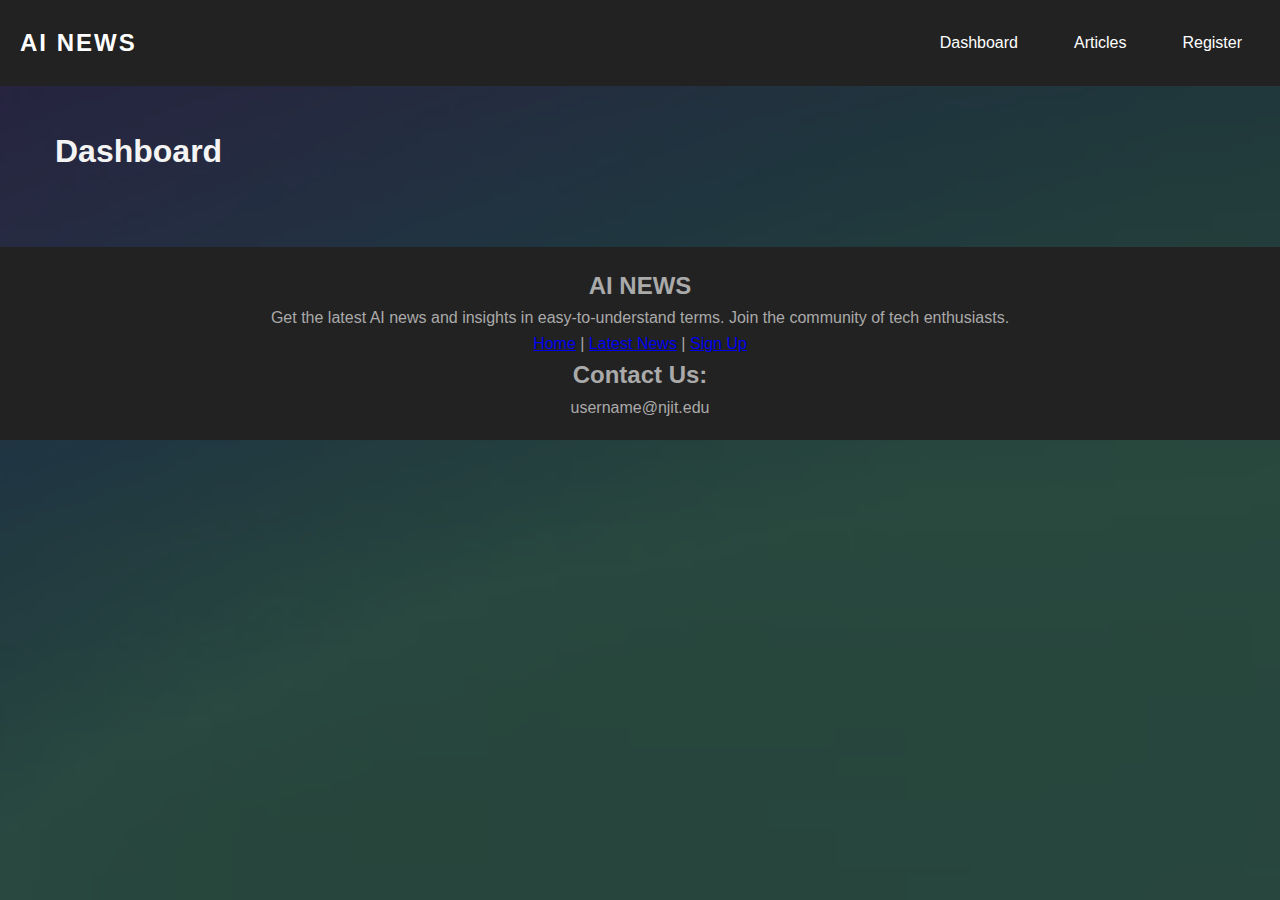
==== public_html/index.html @ 81408f8d "test api list articles" ====
<!DOCTYPE html>
<html lang="en">

<head>
    <meta charset="UTF-8">
    <meta name="viewport" content="width=device-width, initial-scale=1.0">
    <title>AI News</title>
    <link rel="stylesheet" href="styles/style.css">
</head>

<body>
    <header class="header">
        <div class="logo">AI NEWS</div>
        <nav class="nav">
            <a href="#">Dashboard</a>
            <a href="./articles.html">Articles</a>
            <a href="#">Register</a>
        </nav>
    </header>

    <main class="main-content">
        <div class="container">
            <div class="search-bar">
                <h2>Dashboard</h2>
            </div>
        </div>
    </main>

    <footer class="footer">
        <div class="footer-content">
            <div>
                <h3>AI NEWS </h3>
                <p>Get the latest AI news and insights in easy-to-understand terms. Join the community of tech
                    enthusiasts.</p>
            </div>
            <nav>
                <a href="#">Home</a> | <a href="articles.html">Latest News</a> | <a href="reg.html">Sign Up</a>
            </nav>
            <div>
                <h3>Contact Us:</h3>
                <p>username@njit.edu</p>
            </div>
        </div>
    </footer>
</body>

</html>
---- public_html/styles/style.css ----
/* General Reset */
* {
    margin: 0;
    padding: 0;
    box-sizing: border-box;
}

body {
    font-family: Arial, sans-serif;
    background-image: url(../media/BG.webp);
    background-repeat: no-repeat;
    background-size:cover;
    color: #f4f4f4;
    line-height: 1.6;
}

/* Layout Grid Setup */
.container {
    max-width: 1200px;
    margin: 0 auto; /* Center container */
    padding: 0 15px; /* Padding for edges */
}

/* Header */
.header {
    display: flex;
    justify-content: space-between;
    align-items: center;
    padding: 20px 0;
    background-color: #222;
    color: #fff;
}

.logo {
    font-size: 1.5em;
    font-weight: bold;
    letter-spacing: 2px;
    padding-left: 20px; 
}

.nav {
    display: flex;
    gap: 20px;
    padding: 0 20px;
}

.nav a {
    text-decoration: none;
    color: #fff;
    padding: 8px 16px;
    border: 2px solid transparent;
    border-radius: 20px; /* Rounded edges for links */
    transition: all 0.3s ease-in-out;
}

.nav a:hover {
    border: 2px solid #fff;
    background-color: #333;
}

/* Main Content */
.main-content {
    padding: 40px 0;
}

.search-bar {
    display: flex;
    justify-content: space-between;
    align-items: center;
    margin-bottom: 30px;
}

.search-bar h2 {
    font-size: 2em;
    font-weight: bold;
}

.search-bar input {
    flex: 1;
    max-width: 300px;
    padding: 10px;
    font-size: 1em;
    border: 2px solid #ccc;
    border-radius: 20px;
    outline: none;
    transition: border-color 0.3s ease-in-out;
}

.search-bar input:focus {
    border-color: #007BFF;
}

/* Article Grid */
.article-grid {
    display: grid;
    grid-template-columns: repeat(3, 1fr); /* 3 columns */
    gap: 15px; /* Space between cards matches gutter */
}

/* Card */
.card {
    position: relative;
    background-size: cover;
    background-position: center;
    height: 300px; /* Fixed height */
    border-radius: 8px;
    overflow: hidden;
    box-shadow: 0 4px 6px rgba(0, 0, 0, 0.1);
    display: flex;
    align-items: flex-end;
    text-align: center;
    color: white;
    transition: transform 0.3s ease-in-out;
}

.card:hover {
    transform: scale(1.05); /* Slight zoom on hover */
}

.card-content {
    background: rgba(0, 0, 0, 0.6);
    width: 100%;
    padding: 10px;
}

.card-content h3 {
    margin: 0 0 5px;
    font-size: 1.2em;
}

.card-content .created {
    font-size: 0.9em;
    color: #ccc;
}

/* Footer */
footer {
    text-align: center;
    background: #222;
    padding: 20px;
    color: #aaa;
    bottom:0;
  }



.footer h3 {
    font-size: 1.5em;
}


.footer a:hover {
    color: #007BFF;
}
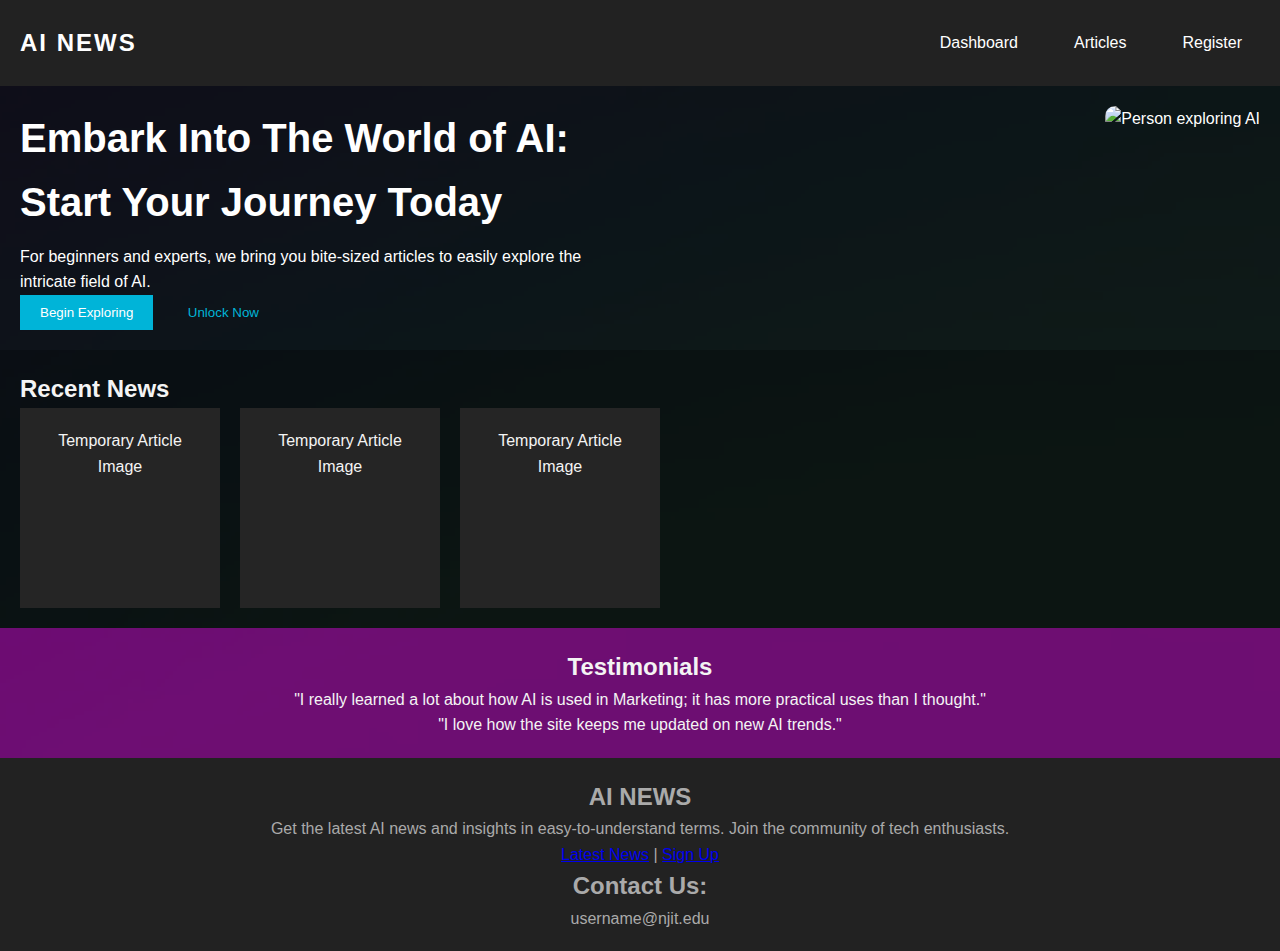
==== commit e0489450: "added seperate style page for homepage" ====
--- a/public_html/index.html
+++ b/public_html/index.html
@@ -2,46 +2,73 @@
 <html lang="en">
 
 <head>
-    <meta charset="UTF-8">
-    <meta name="viewport" content="width=device-width, initial-scale=1.0">
-    <title>AI News</title>
-    <link rel="stylesheet" href="styles/style.css">
+  <meta charset="UTF-8">
+  <meta name="viewport" content="width=device-width, initial-scale=1.0">
+  <title>AI News - Homepage</title>
+  <link rel="stylesheet" href="styles/h-style.css">
 </head>
 
 <body>
-    <header class="header">
-        <div class="logo">AI NEWS</div>
-        <nav class="nav">
-            <a href="#">Dashboard</a>
-            <a href="./articles.html">Articles</a>
-            <a href="#">Register</a>
-        </nav>
-    </header>
+  <!-- Header -->
+  <header class="header">
+    <div class="logo">AI NEWS</div>
+    <nav class="nav">
+      <a href="login.html" class="nav-link">Dashboard</a>
+      <a href="./articles.html" class="nav-link">Articles</a>
+      <a href="va.html" class="nav-link">Register</a>
+    </nav>
+  </header>
 
-    <main class="main-content">
-        <div class="container">
-            <div class="search-bar">
-                <h2>Dashboard</h2>
-            </div>
+  <!-- Hero Section -->
+  <main>
+    <section class="hero">
+      <div class="hero-content">
+        <h1>Embark Into The World of AI: Start Your Journey Today</h1>
+        <p>For beginners and experts, we bring you bite-sized articles to easily explore the intricate field of AI.</p>
+        <div class="cta-buttons">
+          <button class="btn-primary">Begin Exploring</button>
+          <button class="btn-secondary">Unlock Now</button>
         </div>
-    </main>
+      </div>
+      <div class="hero-image">
+        <img src="media/heropic.png" alt="Person exploring AI">
+      </div>
+    </section>
 
-    <footer class="footer">
-        <div class="footer-content">
-            <div>
-                <h3>AI NEWS </h3>
-                <p>Get the latest AI news and insights in easy-to-understand terms. Join the community of tech
-                    enthusiasts.</p>
-            </div>
-            <nav>
-                <a href="#">Home</a> | <a href="articles.html">Latest News</a> | <a href="reg.html">Sign Up</a>
-            </nav>
-            <div>
-                <h3>Contact Us:</h3>
-                <p>username@njit.edu</p>
-            </div>
-        </div>
-    </footer>
+    <!-- Recent News Section -->
+    <section class="recent-news">
+      <h2>Recent News</h2>
+      <div class="news-grid">
+        <div class="news-item">Temporary Article Image</div>
+        <div class="news-item">Temporary Article Image</div>
+        <div class="news-item">Temporary Article Image</div>
+      </div>
+    </section>
+
+    <!-- Testimonials Section -->
+    <section class="testimonials">
+      <h2>Testimonials</h2>
+      <p>"I really learned a lot about how AI is used in Marketing; it has more practical uses than I thought."</p>
+      <p>"I love how the site keeps me updated on new AI trends."</p>
+    </section>
+  </main>
+
+  <!-- Footer -->
+  <footer class="footer">
+    <div class="footer-content">
+      <div>
+        <h3>AI NEWS</h3>
+        <p>Get the latest AI news and insights in easy-to-understand terms. Join the community of tech enthusiasts.</p>
+      </div>
+      <nav>
+        <a href="va.html">Latest News</a> | <a href="reg.html">Sign Up</a>
+      </nav>
+      <div>
+        <h3>Contact Us:</h3>
+        <p>username@njit.edu</p>
+      </div>
+    </div>
+  </footer>
 </body>
 
-</html>+</html>
--- a/public_html/styles/h-style.css
+++ b/public_html/styles/h-style.css
@@ -0,0 +1,137 @@
+/* Homepage Styles*/
+* {
+    margin: 0;
+    padding: 0;
+    box-sizing: border-box;
+  }
+  
+  body {
+    font-family: Arial, sans-serif;
+    background-image: url(../media/BG.webp);
+    background-repeat: no-repeat;
+    background-size: cover;
+    color: #f4f4f4;
+    line-height: 1.6;
+  }
+  
+  /* Header */
+  .header {
+    display: flex;
+    justify-content: space-between;
+    align-items: center;
+    padding: 20px 0;
+    background-color: #222;
+    color: #fff;
+  }
+  
+  .logo {
+    font-size: 1.5em;
+    font-weight: bold;
+    letter-spacing: 2px;
+    padding-left: 20px;
+  }
+  
+  .nav {
+    display: flex;
+    gap: 20px;
+    padding: 0 20px;
+  }
+  
+  .nav a {
+    text-decoration: none;
+    color: #fff;
+    padding: 8px 16px;
+    border: 2px solid transparent;
+    border-radius: 20px;
+    transition: all 0.3s ease-in-out;
+  }
+  
+  .nav a:hover {
+    border: 2px solid #fff;
+    background-color: #333;
+  }
+  
+  /* Hero Section */
+  .hero {
+    display: flex;
+    justify-content: space-between;
+    padding: 20px;
+    background: rgba(0, 0, 0, 0.6); /* Overlay effect */
+    color: #fff;
+  }
+  
+  .hero-content {
+    max-width: 50%;
+  }
+  
+  .hero h1 {
+    font-size: 2.5em;
+    margin-bottom: 10px;
+  }
+  
+  .cta-buttons .btn-primary,
+  .cta-buttons .btn-secondary {
+    padding: 10px 20px;
+    margin-right: 10px;
+    border: none;
+    cursor: pointer;
+  }
+  
+  .btn-primary {
+    background-color: #00b4d8;
+    color: #fff;
+  }
+  
+  .btn-secondary {
+    background-color: transparent;
+    border: 4px solid #00b4d8;
+    color: #00b4d8;
+  }
+  
+  .hero-image img {
+    max-width: 100%;
+    border-radius: 10px;
+  }
+  
+  /* Recent News Section */
+  .recent-news {
+    padding: 20px;
+    background: rgba(0, 0, 0, 0.7);
+  }
+  
+  .news-grid {
+    display: flex;
+    gap: 20px;
+  }
+  
+  .news-item {
+    background: #252525;
+    padding: 20px;
+    width: 200px;
+    height: 200px;
+    text-align: center;
+  }
+  
+  /* Testimonials Section */
+  .testimonials {
+    background: rgba(128, 0, 128, 0.8);
+    padding: 20px;
+    text-align: center;
+  }
+  
+  /* Footer */
+  footer {
+    text-align: center;
+    background: #222;
+    padding: 20px;
+    color: #aaa;
+  }
+  
+  .footer-content h3 {
+    font-size: 1.5em;
+  }
+  
+  .footer-content a:hover {
+    color: #007BFF;
+  }
+  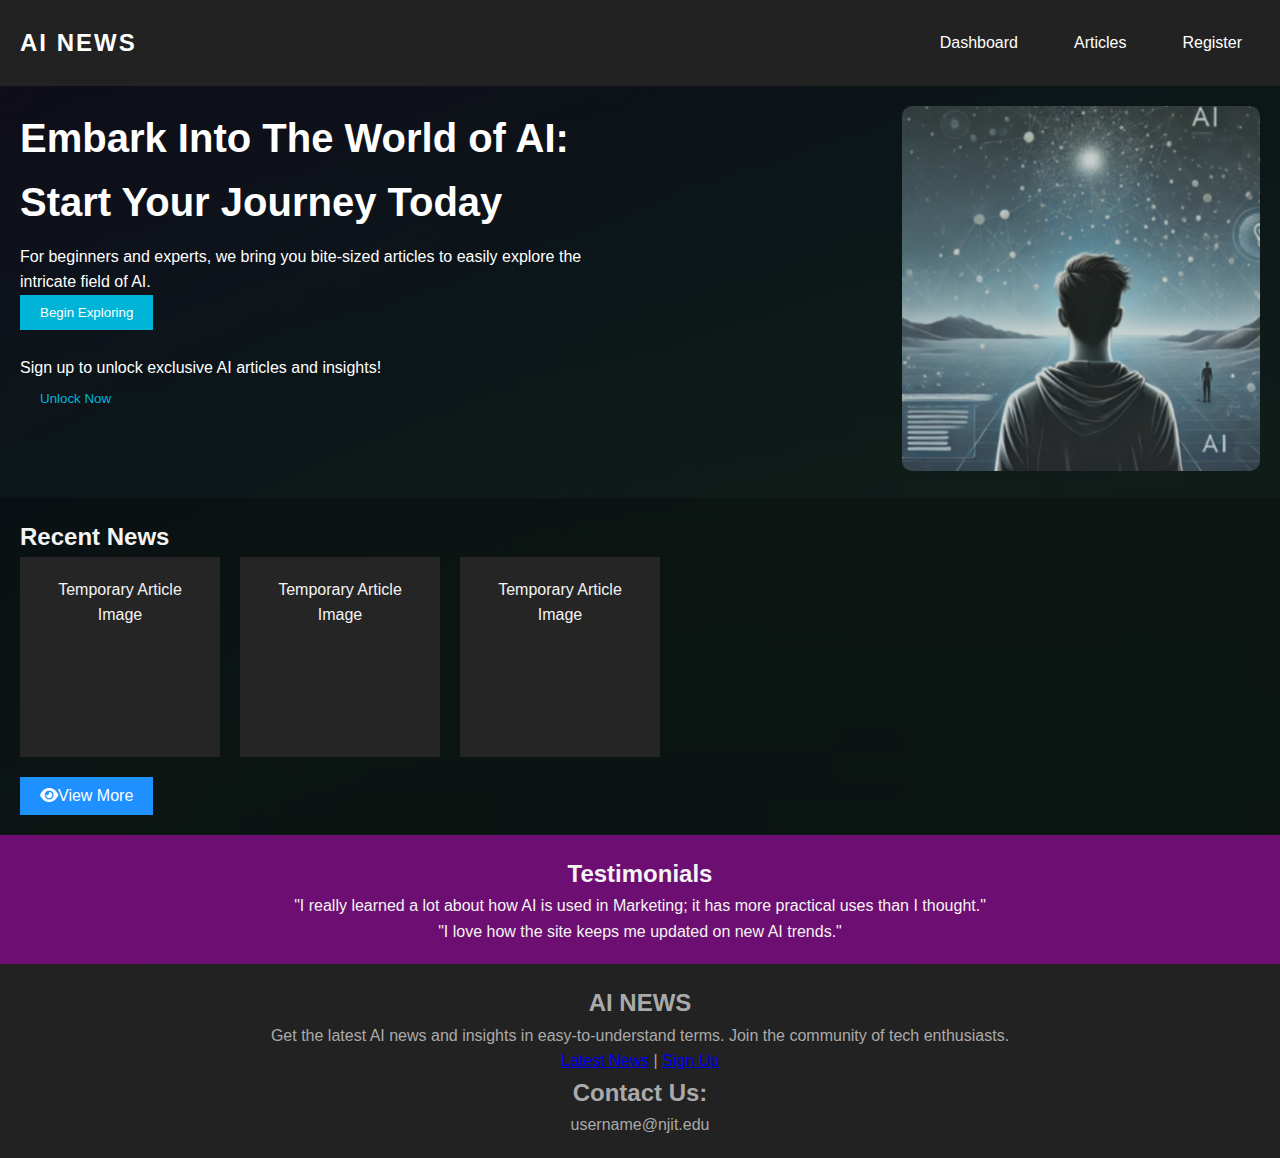
==== commit 594dd7b1: "added hero text" ====
--- a/public_html/index.html
+++ b/public_html/index.html
@@ -6,6 +6,23 @@
   <meta name="viewport" content="width=device-width, initial-scale=1.0">
   <title>AI News - Homepage</title>
   <link rel="stylesheet" href="styles/h-style.css">
+  <link rel="stylesheet" href="https://cdnjs.cloudflare.com/ajax/libs/font-awesome/6.0.0-beta3/css/all.min.css">
+<style>
+.btn {
+  background-color: DodgerBlue;
+  border: none;
+  color: white;
+  padding: 10px 20px;
+  font-size: 16px;
+  cursor: pointer;
+  margin-top: 20px;
+}
+
+/* Darker background on mouse-over */
+.btn:hover {
+  background-color: RoyalBlue;
+}
+</style>
 </head>
 
 <body>
@@ -27,6 +44,9 @@
         <p>For beginners and experts, we bring you bite-sized articles to easily explore the intricate field of AI.</p>
         <div class="cta-buttons">
           <button class="btn-primary">Begin Exploring</button>
+          <br>
+          <br>
+          <p>Sign up to unlock exclusive AI articles and insights!</p>
           <button class="btn-secondary">Unlock Now</button>
         </div>
       </div>
@@ -43,6 +63,7 @@
         <div class="news-item">Temporary Article Image</div>
         <div class="news-item">Temporary Article Image</div>
       </div>
+        <a href=articles.html><button class="btn"><i class="fas fa-eye"></i>View More</button></a>
     </section>
 
     <!-- Testimonials Section -->
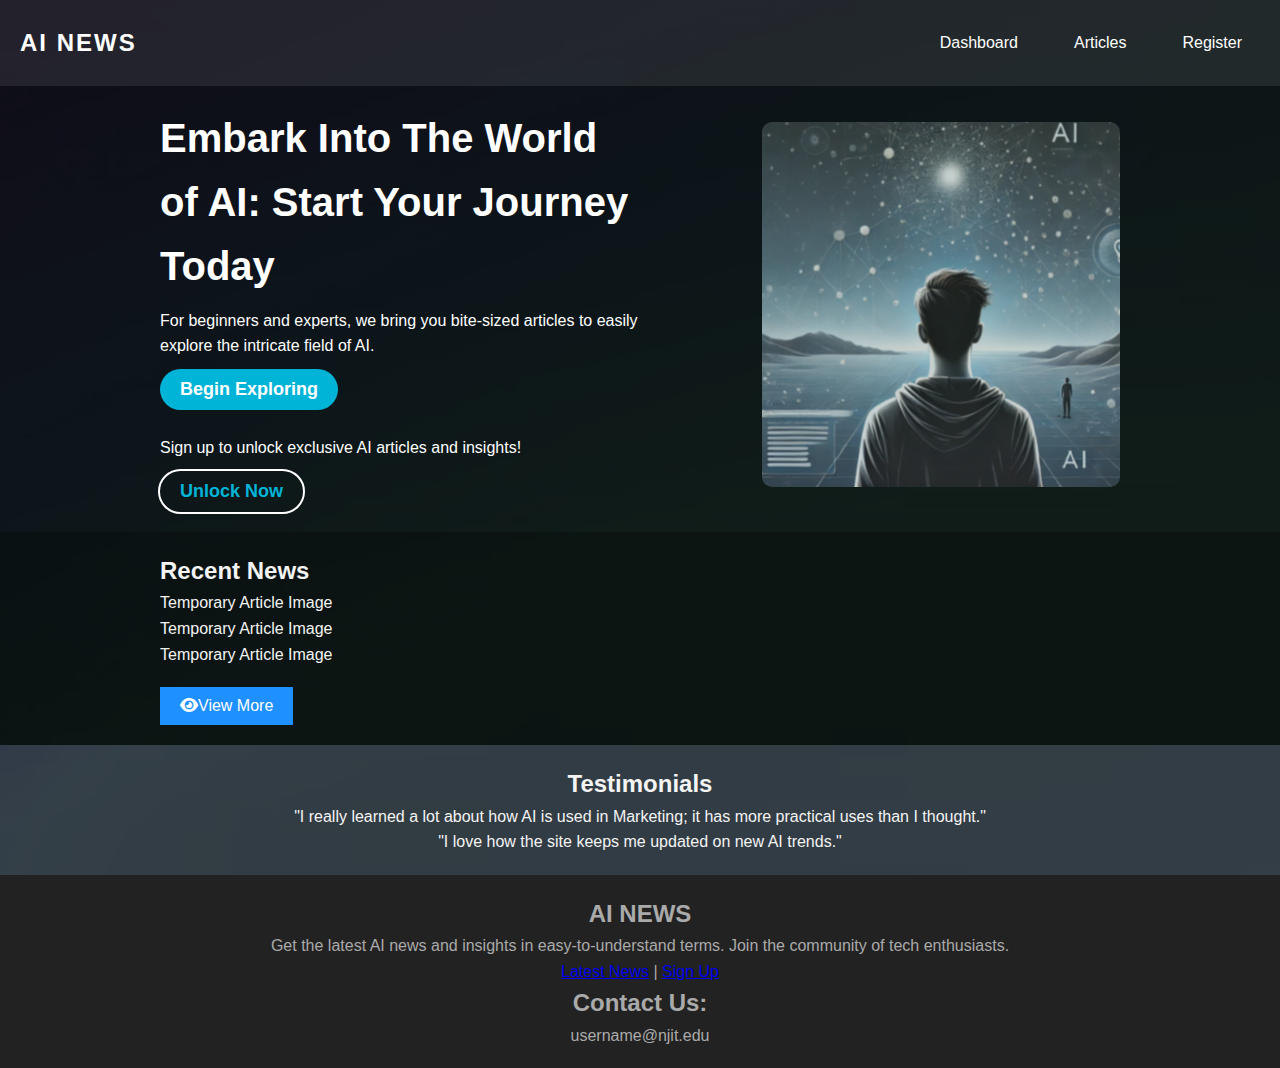
==== commit f72afeb3: "added view articles page content, fixed some footer refs in files" ====
--- a/public_html/index.html
+++ b/public_html/index.html
@@ -32,7 +32,7 @@
     <nav class="nav">
       <a href="login.html" class="nav-link">Dashboard</a>
       <a href="./articles.html" class="nav-link">Articles</a>
-      <a href="va.html" class="nav-link">Register</a>
+      <a href="https://api.currentai.me/user/register" class="nav-link">Register</a>
     </nav>
   </header>
 
@@ -43,11 +43,11 @@
         <h1>Embark Into The World of AI: Start Your Journey Today</h1>
         <p>For beginners and experts, we bring you bite-sized articles to easily explore the intricate field of AI.</p>
         <div class="cta-buttons">
-          <button class="btn-primary">Begin Exploring</button>
+          <a href="va.html"><button class="btn-primary">Begin Exploring</button></a>
           <br>
           <br>
           <p>Sign up to unlock exclusive AI articles and insights!</p>
-          <button class="btn-secondary">Unlock Now</button>
+          <a href="https://api.currentai.me/user/register"><button class="btn-secondary">Unlock Now</button></a>
         </div>
       </div>
       <div class="hero-image">
@@ -82,7 +82,7 @@
         <p>Get the latest AI news and insights in easy-to-understand terms. Join the community of tech enthusiasts.</p>
       </div>
       <nav>
-        <a href="va.html">Latest News</a> | <a href="reg.html">Sign Up</a>
+        <a href="va.html">Latest News</a> | <a href="https://api.currentai.me/user/register">Sign Up</a>
       </nav>
       <div>
         <h3>Contact Us:</h3>
--- a/public_html/styles/h-style.css
+++ b/public_html/styles/h-style.css
@@ -1,137 +1,183 @@
 /* Homepage Styles*/
 * {
-    margin: 0;
-    padding: 0;
-    box-sizing: border-box;
-  }
-  
-  body {
-    font-family: Arial, sans-serif;
-    background-image: url(../media/BG.webp);
-    background-repeat: no-repeat;
-    background-size: cover;
-    color: #f4f4f4;
-    line-height: 1.6;
-  }
-  
-  /* Header */
-  .header {
-    display: flex;
-    justify-content: space-between;
-    align-items: center;
-    padding: 20px 0;
-    background-color: #222;
-    color: #fff;
-  }
-  
-  .logo {
-    font-size: 1.5em;
-    font-weight: bold;
-    letter-spacing: 2px;
-    padding-left: 20px;
-  }
-  
-  .nav {
-    display: flex;
-    gap: 20px;
-    padding: 0 20px;
-  }
-  
-  .nav a {
-    text-decoration: none;
-    color: #fff;
-    padding: 8px 16px;
-    border: 2px solid transparent;
-    border-radius: 20px;
-    transition: all 0.3s ease-in-out;
-  }
-  
-  .nav a:hover {
-    border: 2px solid #fff;
-    background-color: #333;
-  }
-  
-  /* Hero Section */
-  .hero {
-    display: flex;
-    justify-content: space-between;
-    padding: 20px;
-    background: rgba(0, 0, 0, 0.6); /* Overlay effect */
-    color: #fff;
-  }
-  
-  .hero-content {
-    max-width: 50%;
-  }
-  
-  .hero h1 {
-    font-size: 2.5em;
-    margin-bottom: 10px;
-  }
-  
-  .cta-buttons .btn-primary,
-  .cta-buttons .btn-secondary {
-    padding: 10px 20px;
-    margin-right: 10px;
-    border: none;
-    cursor: pointer;
-  }
-  
-  .btn-primary {
-    background-color: #00b4d8;
-    color: #fff;
-  }
-  
-  .btn-secondary {
-    background-color: transparent;
-    border: 4px solid #00b4d8;
-    color: #00b4d8;
-  }
-  
-  .hero-image img {
-    max-width: 100%;
-    border-radius: 10px;
-  }
-  
-  /* Recent News Section */
-  .recent-news {
-    padding: 20px;
-    background: rgba(0, 0, 0, 0.7);
-  }
-  
-  .news-grid {
-    display: flex;
-    gap: 20px;
-  }
-  
-  .news-item {
-    background: #252525;
-    padding: 20px;
-    width: 200px;
-    height: 200px;
-    text-align: center;
-  }
-  
-  /* Testimonials Section */
-  .testimonials {
-    background: rgba(128, 0, 128, 0.8);
-    padding: 20px;
-    text-align: center;
-  }
-  
-  /* Footer */
-  footer {
-    text-align: center;
-    background: #222;
-    padding: 20px;
-    color: #aaa;
-  }
-  
-  .footer-content h3 {
-    font-size: 1.5em;
-  }
-  
-  .footer-content a:hover {
-    color: #007BFF;
-  }
-  +  margin: 0;
+  padding: 0;
+  box-sizing: border-box;
+}
+
+body {
+  font-family: Arial, sans-serif;
+  background-image: url(../media/BG.webp);
+  background-repeat: no-repeat;
+  background-size: cover;
+  color: #f4f4f4;
+  line-height: 1.6;
+}
+
+/* Header */
+.header {
+  display: flex;
+  justify-content: space-between;
+  align-items: center;
+  padding: 20px 0;
+  background-color: #222222a2;
+  color: #fff;
+}
+
+.logo {
+  font-size: 1.5em;
+  font-weight: bold;
+  letter-spacing: 2px;
+  padding-left: 20px;
+}
+
+.nav {
+  display: flex;
+  gap: 20px;
+  padding: 0 20px;
+}
+
+.nav a {
+  text-decoration: none;
+  color: #fff;
+  padding: 8px 16px;
+  border: 2px solid transparent;
+  border-radius: 20px;
+  transition: all 0.3s ease-in-out;
+}
+
+.nav a:hover {
+  border: 2px solid #fff;
+  background-color: #333;
+}
+
+/* Hero Section */
+.hero {
+  display: flex;
+  justify-content: space-between;
+  align-items: center;
+  padding: 20px;
+  background: rgba(0, 0, 0, 0.6); /* Overlay effect */
+  color: #fff;
+  padding-left:10em;
+  padding-right: 10em;
+}
+
+.hero-content {
+  max-width: 50%;
+}
+
+.hero h1 {
+  font-size: 2.5em;
+  margin-bottom: 10px;
+}
+
+.cta-buttons .btn-primary,
+.cta-buttons .btn-secondary {
+  padding: 10px 20px;
+  margin-right: 10px;
+  margin-top: 10px;
+  border: none;
+  cursor: pointer;
+  border-radius: 25px;
+  font-weight: bold;
+  font-size:large;
+}
+
+.cta-buttons .btn-primary:hover,
+.cta-buttons .btn-secondary:hover {
+  outline: 2px solid darkblue;
+}
+
+.btn-primary {
+  background-color: #00b4d8;
+  color: #fff;
+}
+
+.btn-secondary {
+  background-color: transparent;
+  outline: 2px solid white;
+  color: #00b4d8;
+}
+
+.hero-image img {
+  max-width: 100%;
+  border-radius: 10px;
+}
+
+/* Recent News Section */
+.recent-news {
+  padding: 20px;
+  background: rgba(0, 0, 0, 0.7);
+  padding-left:10em;
+  padding-right: 10em;
+}
+
+/* Article Grid */
+.article-grid {
+display: grid;
+grid-template-columns: repeat(3, 1fr);
+/* 3 columns */
+gap: 15px;
+}
+
+/* Cards */
+.card {
+position: relative;
+background-size: cover;
+background-position: center;
+height: 300px;
+/* Fixed height */
+border-radius: 8px;
+overflow: hidden;
+box-shadow: 0 4px 6px rgba(0, 0, 0, 0.1);
+display: flex;
+align-items: flex-end;
+text-align: center;
+color: white;
+transition: transform 0.3s ease-in-out;
+}
+
+.card:hover {
+transform: scale(1.05);
+/* Slight zoom on hover */
+}
+
+.card-content {
+background: rgba(0, 0, 0, 0.6);
+width: 100%;
+padding: 10px;
+}
+
+.card-content h3 {
+margin: 0 0 5px;
+font-size: 1.2em;
+}
+
+.card-content .created {
+font-size: 0.9em;
+color: #ccc;
+}
+
+/* Testimonials Section */
+.testimonials {
+  background: rgba(128, 0, 128, 0.122);
+  padding: 20px;
+  text-align: center;
+}
+
+/* Footer */
+footer {
+  text-align: center;
+  background: #222;
+  padding: 20px;
+  color: #aaa;
+}
+
+.footer-content h3 {
+  font-size: 1.5em;
+}
+
+.footer-content a:hover {
+  color: #007BFF;
+}
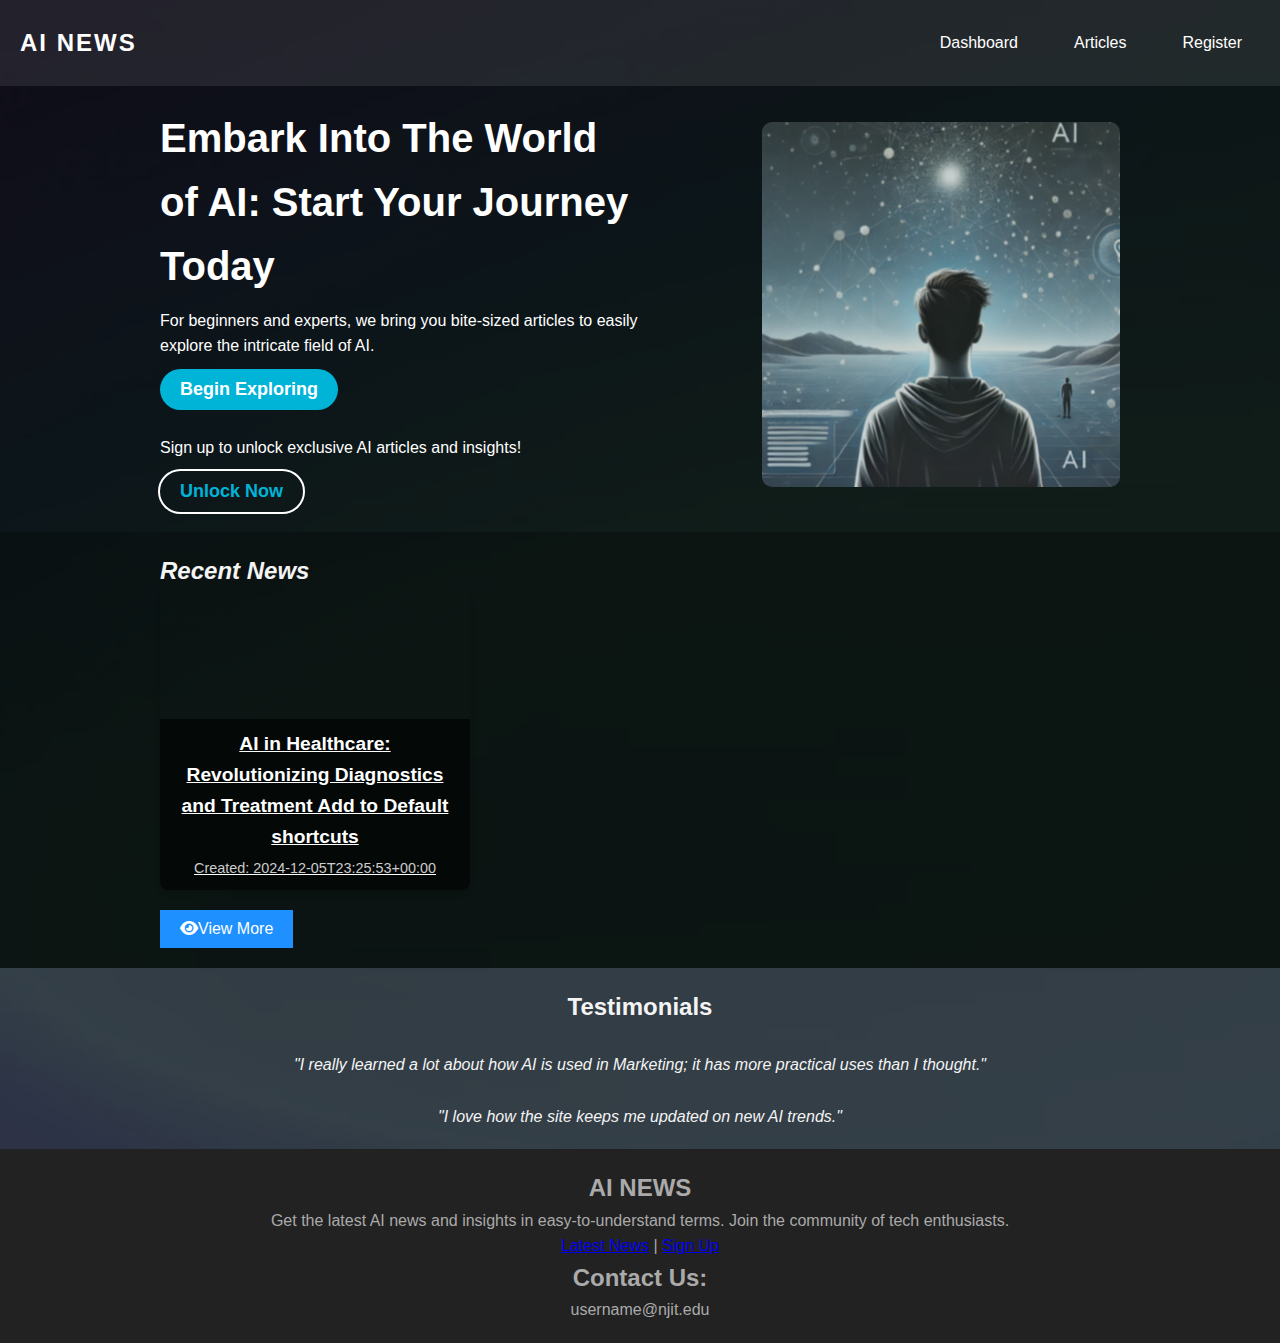
==== commit b1d4064e: "Merge branch 'main' into development" ====
--- a/public_html/index.html
+++ b/public_html/index.html
@@ -30,7 +30,7 @@
   <header class="header">
     <div class="logo">AI NEWS</div>
     <nav class="nav">
-      <a href="login.html" class="nav-link">Dashboard</a>
+      <a href="./index.html" class="nav-link">Dashboard</a>
       <a href="./articles.html" class="nav-link">Articles</a>
       <a href="https://api.currentai.me/user/register" class="nav-link">Register</a>
     </nav>
@@ -57,11 +57,9 @@
 
     <!-- Recent News Section -->
     <section class="recent-news">
-      <h2>Recent News</h2>
-      <div class="news-grid">
-        <div class="news-item">Temporary Article Image</div>
-        <div class="news-item">Temporary Article Image</div>
-        <div class="news-item">Temporary Article Image</div>
+      <h2><i>Recent News</i></h2>
+      <div id="article-container" class="article-grid">
+        <!-- Articles will be dynamically injected here -->
       </div>
         <a href=articles.html><button class="btn"><i class="fas fa-eye"></i>View More</button></a>
     </section>
@@ -69,8 +67,10 @@
     <!-- Testimonials Section -->
     <section class="testimonials">
       <h2>Testimonials</h2>
-      <p>"I really learned a lot about how AI is used in Marketing; it has more practical uses than I thought."</p>
-      <p>"I love how the site keeps me updated on new AI trends."</p>
+      <br>
+      <p> <i>"I really learned a lot about how AI is used in Marketing; it has more practical uses than I thought."</i> </p>
+      <br>
+      <p><i>"I love how the site keeps me updated on new AI trends."</i></p>
     </section>
   </main>
 
@@ -90,6 +90,7 @@
       </div>
     </div>
   </footer>
+  <script src="scripts/script.js"></script>
 </body>
 
 </html>
--- a/public_html/styles/h-style.css
+++ b/public_html/styles/h-style.css
@@ -1,183 +1,184 @@
 /* Homepage Styles*/
 * {
-  margin: 0;
-  padding: 0;
-  box-sizing: border-box;
-}
+    margin: 0;
+    padding: 0;
+    box-sizing: border-box;
+  }
+  
+  body {
+    font-family: Arial, sans-serif;
+    background-image: url(../media/BG.webp);
+    background-repeat: no-repeat;
+    background-size: cover;
+    color: #f4f4f4;
+    line-height: 1.6;
+  }
+  
+  /* Header */
+  .header {
+    display: flex;
+    justify-content: space-between;
+    align-items: center;
+    padding: 20px 0;
+    background-color: #222222a2;
+    color: #fff;
+  }
+  
+  .logo {
+    font-size: 1.5em;
+    font-weight: bold;
+    letter-spacing: 2px;
+    padding-left: 20px;
+  }
+  
+  .nav {
+    display: flex;
+    gap: 20px;
+    padding: 0 20px;
+  }
+  
+  .nav a {
+    text-decoration: none;
+    color: #fff;
+    padding: 8px 16px;
+    border: 2px solid transparent;
+    border-radius: 20px;
+    transition: all 0.3s ease-in-out;
+  }
+  
+  .nav a:hover {
+    border: 2px solid #fff;
+    background-color: #333;
+  }
+  
+  /* Hero Section */
+  .hero {
+    display: flex;
+    justify-content: space-between;
+    align-items: center;
+    padding: 20px;
+    background: rgba(0, 0, 0, 0.6); /* Overlay effect */
+    color: #fff;
+    padding-left:10em;
+    padding-right: 10em;
+  }
+  
+  .hero-content {
+    max-width: 50%;
+  }
+  
+  .hero h1 {
+    font-size: 2.5em;
+    margin-bottom: 10px;
+  }
+  
+  .cta-buttons .btn-primary,
+  .cta-buttons .btn-secondary {
+    padding: 10px 20px;
+    margin-right: 10px;
+    margin-top: 10px;
+    border: none;
+    cursor: pointer;
+    border-radius: 25px;
+    font-weight: bold;
+    font-size:large;
+  }
 
-body {
-  font-family: Arial, sans-serif;
-  background-image: url(../media/BG.webp);
-  background-repeat: no-repeat;
-  background-size: cover;
-  color: #f4f4f4;
-  line-height: 1.6;
-}
-
-/* Header */
-.header {
-  display: flex;
-  justify-content: space-between;
-  align-items: center;
-  padding: 20px 0;
-  background-color: #222222a2;
-  color: #fff;
-}
-
-.logo {
-  font-size: 1.5em;
-  font-weight: bold;
-  letter-spacing: 2px;
-  padding-left: 20px;
-}
-
-.nav {
-  display: flex;
-  gap: 20px;
-  padding: 0 20px;
-}
-
-.nav a {
-  text-decoration: none;
-  color: #fff;
-  padding: 8px 16px;
-  border: 2px solid transparent;
-  border-radius: 20px;
-  transition: all 0.3s ease-in-out;
-}
-
-.nav a:hover {
-  border: 2px solid #fff;
-  background-color: #333;
-}
-
-/* Hero Section */
-.hero {
-  display: flex;
-  justify-content: space-between;
-  align-items: center;
-  padding: 20px;
-  background: rgba(0, 0, 0, 0.6); /* Overlay effect */
-  color: #fff;
-  padding-left:10em;
-  padding-right: 10em;
-}
-
-.hero-content {
-  max-width: 50%;
-}
-
-.hero h1 {
-  font-size: 2.5em;
-  margin-bottom: 10px;
-}
-
-.cta-buttons .btn-primary,
-.cta-buttons .btn-secondary {
-  padding: 10px 20px;
-  margin-right: 10px;
-  margin-top: 10px;
-  border: none;
-  cursor: pointer;
-  border-radius: 25px;
-  font-weight: bold;
-  font-size:large;
-}
-
-.cta-buttons .btn-primary:hover,
-.cta-buttons .btn-secondary:hover {
-  outline: 2px solid darkblue;
-}
-
-.btn-primary {
-  background-color: #00b4d8;
-  color: #fff;
-}
-
-.btn-secondary {
-  background-color: transparent;
-  outline: 2px solid white;
-  color: #00b4d8;
-}
-
-.hero-image img {
-  max-width: 100%;
-  border-radius: 10px;
-}
-
-/* Recent News Section */
-.recent-news {
-  padding: 20px;
-  background: rgba(0, 0, 0, 0.7);
-  padding-left:10em;
-  padding-right: 10em;
-}
-
+  .cta-buttons .btn-primary:hover,
+  .cta-buttons .btn-secondary:hover {
+    outline: 2px solid darkblue;
+  }
+  
+  .btn-primary {
+    background-color: #00b4d8;
+    color: #fff;
+  }
+  
+  .btn-secondary {
+    background-color: transparent;
+    outline: 2px solid white;
+    color: #00b4d8;
+  }
+  
+  .hero-image img {
+    max-width: 100%;
+    border-radius: 10px;
+  }
+  
+  /* Recent News Section */
+  .recent-news {
+    padding: 20px;
+    background: rgba(0, 0, 0, 0.7);
+    padding-left:10em;
+    padding-right: 10em;
+  }
+  
 /* Article Grid */
 .article-grid {
-display: grid;
-grid-template-columns: repeat(3, 1fr);
-/* 3 columns */
-gap: 15px;
+  display: grid;
+  grid-template-columns: repeat(3, 1fr);
+  /* 3 columns */
+  gap: 15px;
 }
 
 /* Cards */
 .card {
-position: relative;
-background-size: cover;
-background-position: center;
-height: 300px;
-/* Fixed height */
-border-radius: 8px;
-overflow: hidden;
-box-shadow: 0 4px 6px rgba(0, 0, 0, 0.1);
-display: flex;
-align-items: flex-end;
-text-align: center;
-color: white;
-transition: transform 0.3s ease-in-out;
+  position: relative;
+  background-size: cover;
+  background-position: center;
+  height: 300px;
+  /* Fixed height */
+  border-radius: 8px;
+  overflow: hidden;
+  box-shadow: 0 4px 6px rgba(0, 0, 0, 0.1);
+  display: flex;
+  align-items: flex-end;
+  text-align: center;
+  color: white;
+  transition: transform 0.3s ease-in-out;
 }
 
 .card:hover {
-transform: scale(1.05);
-/* Slight zoom on hover */
+  transform: scale(1.05);
+  /* Slight zoom on hover */
 }
 
 .card-content {
-background: rgba(0, 0, 0, 0.6);
-width: 100%;
-padding: 10px;
+  background: rgba(0, 0, 0, 0.6);
+  width: 100%;
+  padding: 10px;
 }
 
 .card-content h3 {
-margin: 0 0 5px;
-font-size: 1.2em;
+  margin: 0 0 5px;
+  font-size: 1.2em;
 }
 
 .card-content .created {
-font-size: 0.9em;
-color: #ccc;
+  font-size: 0.9em;
+  color: #ccc;
 }
-
-/* Testimonials Section */
-.testimonials {
-  background: rgba(128, 0, 128, 0.122);
-  padding: 20px;
-  text-align: center;
-}
-
-/* Footer */
-footer {
-  text-align: center;
-  background: #222;
-  padding: 20px;
-  color: #aaa;
-}
-
-.footer-content h3 {
-  font-size: 1.5em;
-}
-
-.footer-content a:hover {
-  color: #007BFF;
-}
+  
+  /* Testimonials Section */
+  .testimonials {
+    background: rgba(128, 0, 128, 0.122);
+    padding: 20px;
+    text-align: center;
+  }
+  
+  /* Footer */
+  footer {
+    text-align: center;
+    background: #222;
+    padding: 20px;
+    color: #aaa;
+  }
+  
+  .footer-content h3 {
+    font-size: 1.5em;
+  }
+  
+  .footer-content a:hover {
+    color: #007BFF;
+  }
+  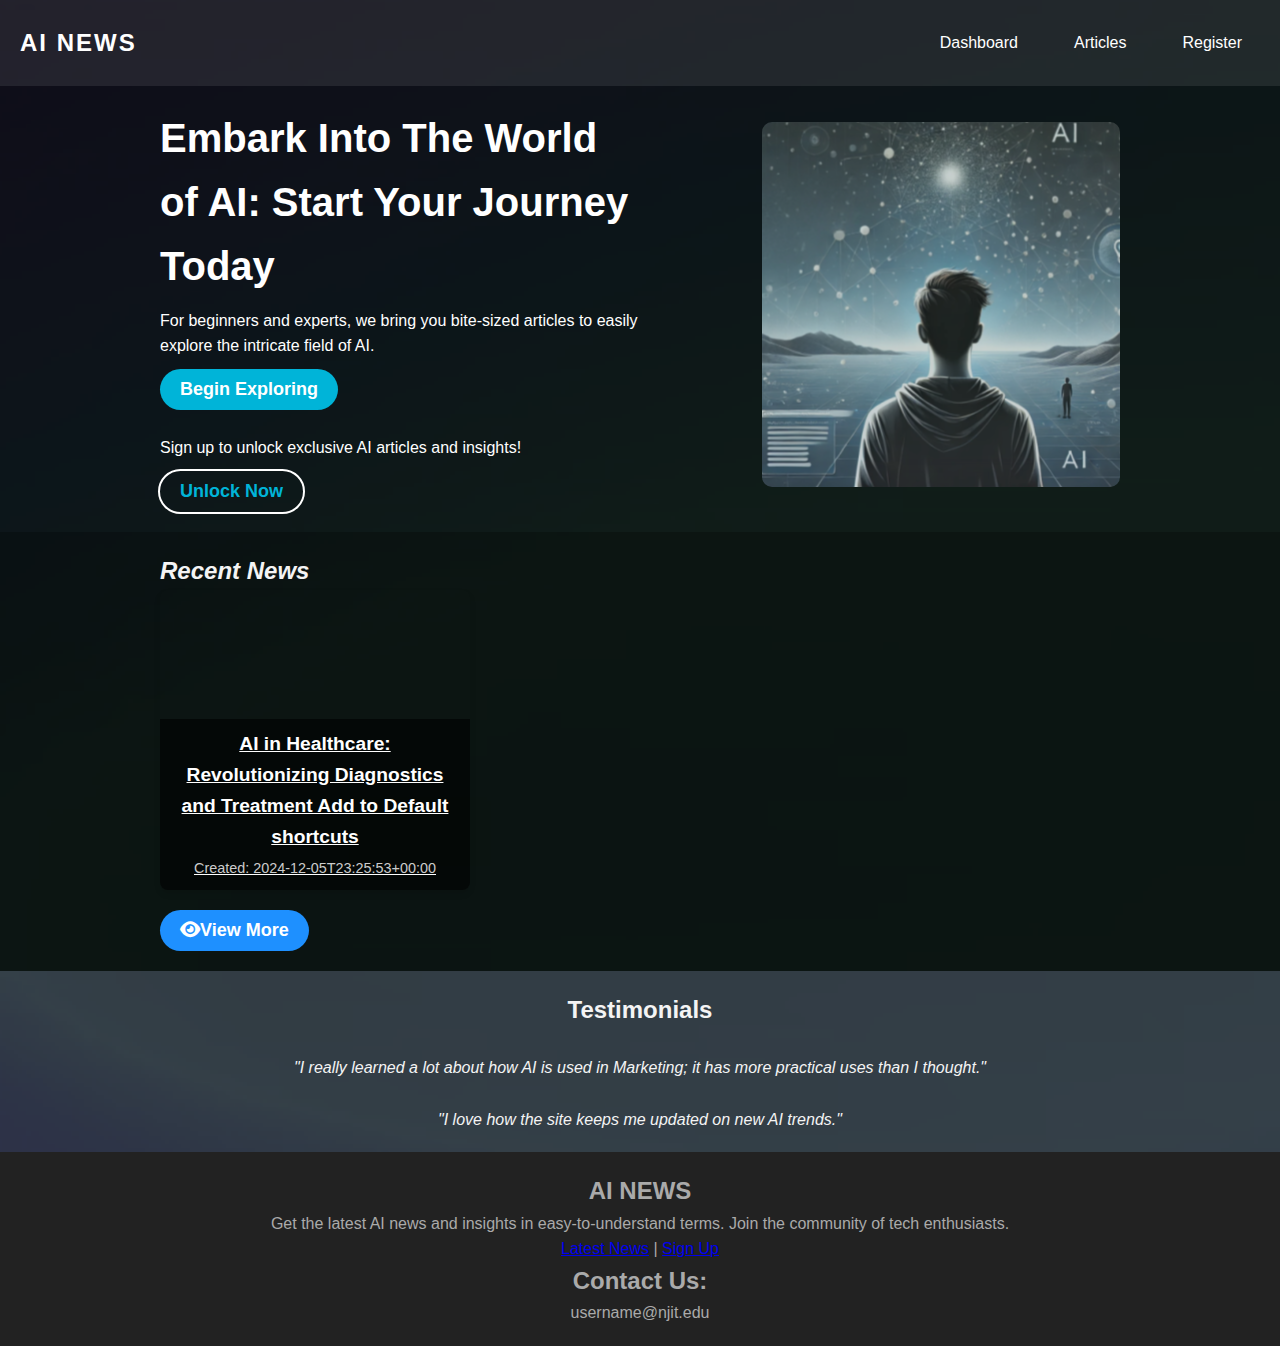
==== commit 7c0a785d: "Merge pull request #9 from iodunsi/development" ====
--- a/public_html/index.html
+++ b/public_html/index.html
@@ -13,9 +13,12 @@
   border: none;
   color: white;
   padding: 10px 20px;
-  font-size: 16px;
+  font-size: large; 
+  font-weight: bold;
   cursor: pointer;
   margin-top: 20px;
+  border-radius: 25px;
+
 }
 
 /* Darker background on mouse-over */
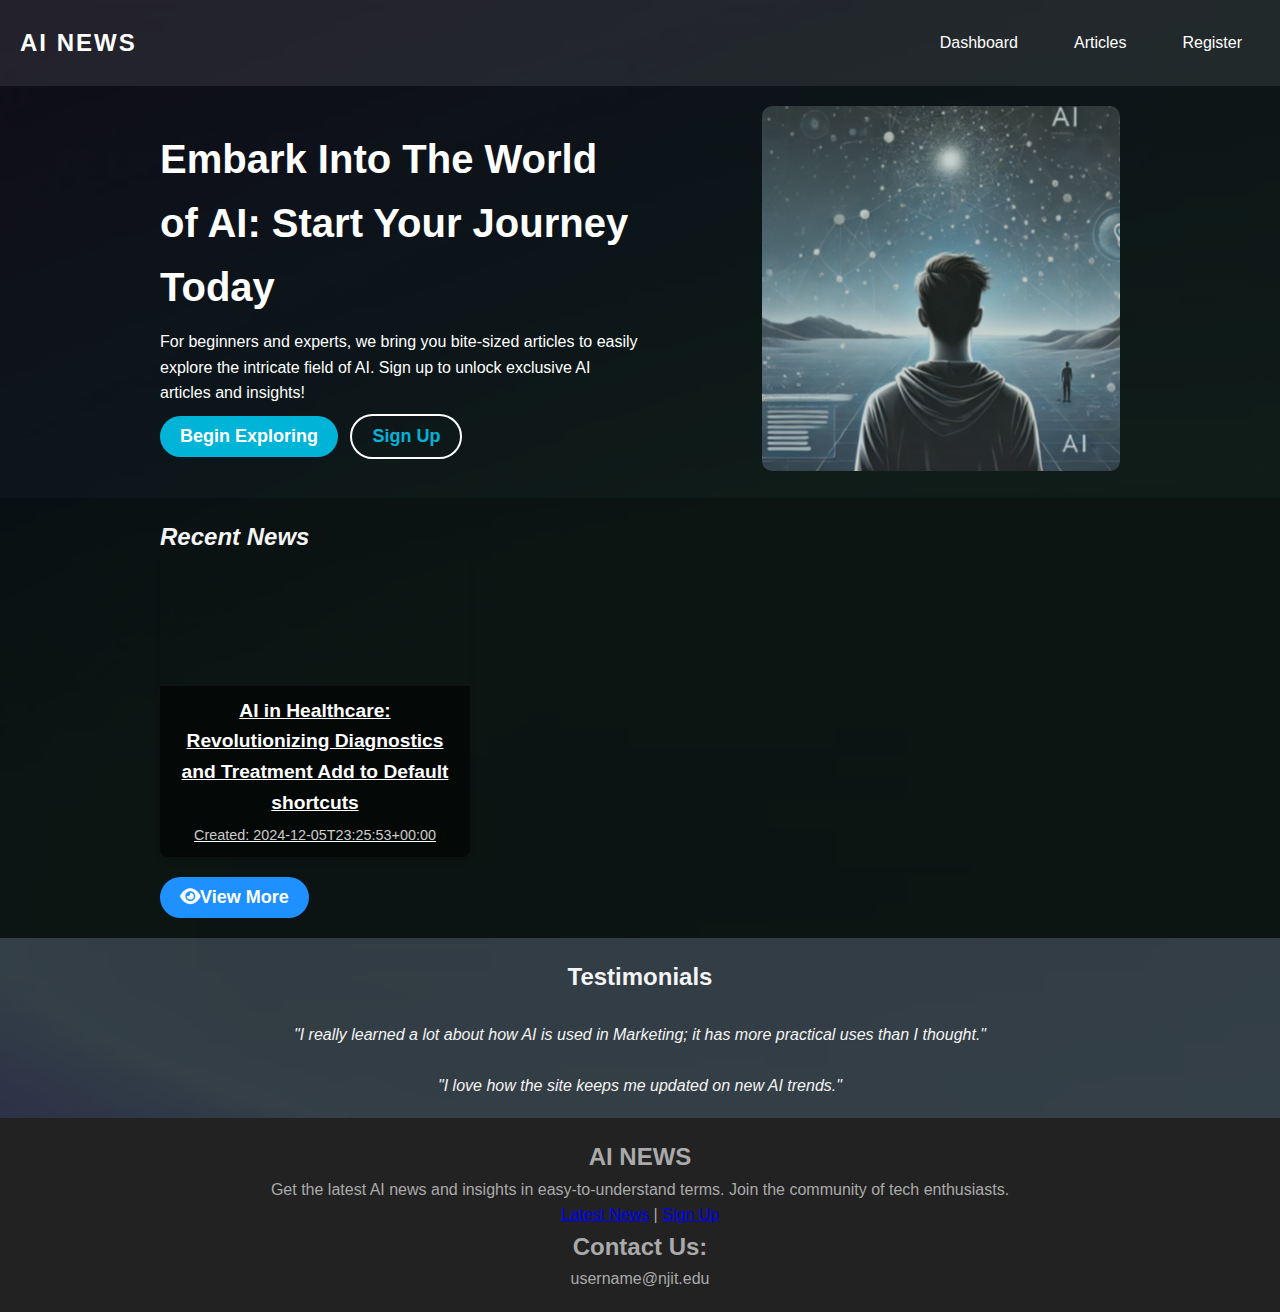
==== commit 7a996c1c: "created js for viewing individual articles" ====
--- a/public_html/index.html
+++ b/public_html/index.html
@@ -44,13 +44,10 @@
     <section class="hero">
       <div class="hero-content">
         <h1>Embark Into The World of AI: Start Your Journey Today</h1>
-        <p>For beginners and experts, we bring you bite-sized articles to easily explore the intricate field of AI.</p>
+        <p>For beginners and experts, we bring you bite-sized articles to easily explore the intricate field of AI. Sign up to unlock exclusive AI articles and insights!</p>
         <div class="cta-buttons">
-          <a href="va.html"><button class="btn-primary">Begin Exploring</button></a>
-          <br>
-          <br>
-          <p>Sign up to unlock exclusive AI articles and insights!</p>
-          <a href="https://api.currentai.me/user/register"><button class="btn-secondary">Unlock Now</button></a>
+          <a href="./articles.html"><button class="btn-primary">Begin Exploring</button></a>
+          <a href="https://api.currentai.me/user/register"><button class="btn-secondary">Sign Up</button></a>
         </div>
       </div>
       <div class="hero-image">
